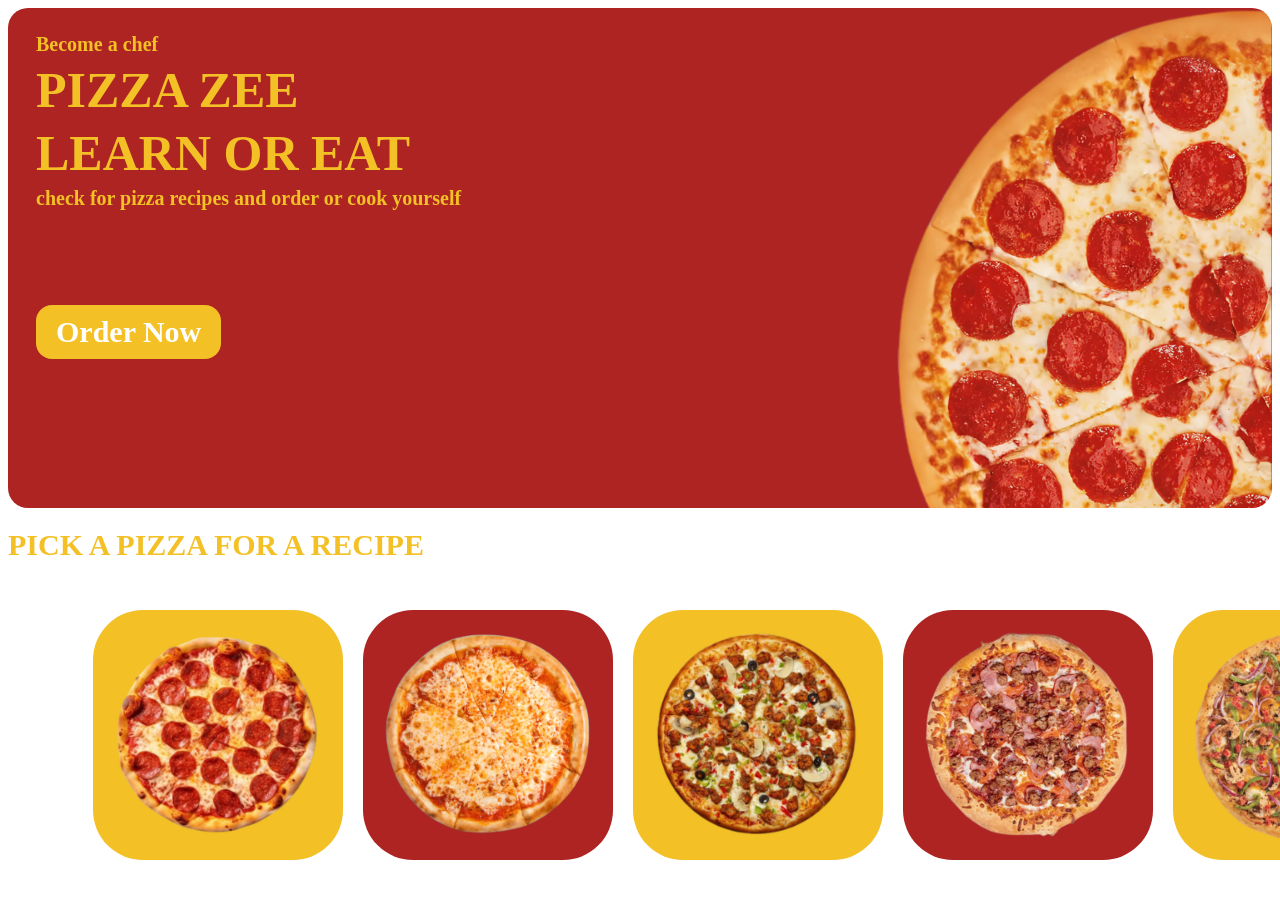
==== index.html @ 390f1919 "pizza" ====
<!DOCTYPE html>
<html lang="en">
<head>
    <meta charset="UTF-8">
    <meta name="viewport" content="width=device-width, initial-scale=1.0">
    <title> zee pizza </title>
    <style>
    .main { min-height: 50vh;
        background-image: url("image/pizza\ 02\ background.jpg");
    background-size: cover;
color: rgb(243, 192, 38);
    padding: 25px 28px;
    border-radius: 20px;




        }
        .main h1 {
            font-size: 50px;
            text-align: left;
            margin: 0 0 5px 0;
        }
        .main p {
            font-size: 20px;
            text-align: left;
            margin: 0 0 5px 0;
            font-weight: bold;
        }
        .shop-btn   {
            display: inline-block;
            margin-top: 20px;
            padding: 10px 20px;
            background-color: rgb(243, 192, 38);
            justify-content: center;
            align-items: center;
            color: white;
            text-decoration: none;
            font-size: 30px;
            font-weight: bold;
            border-radius: 16px;
            margin-top: 90px;
        }
        .pizza-recipes {
            flex-direction: row;
            display: flex;
            justify-content: center;
            align-items: center;
            margin-top: 20px;
            width: 300px;
            height: 300px;
        }
       
        h2 {
            text-align: left;
            margin-top: 20px;
            font-size: 30px;
            font-weight: bold;
            color: rgb(243, 192, 38);
        }
        .pepperoni-pizza {
            width: 250px;
            height: 250px;
            margin-left: 1200px;
            border-radius: 50px;
        }
        .chicken-pizza {
            width: 250px;
            height: 250px;
            margin-left: 20px;
            border-radius: 50px;
        }
        .margherita-pizza {
            width: 250px;
            height: 250px;
            margin-left: 20px;
            border-radius: 50px;
        }

        .veggie-pizza {
            width: 250px;
            height: 250px;
            margin-left: 20px;
            border-radius: 50px;
        }
        .supreme-pizza {
            width: 250px;
            height: 250px;
            margin-left: 20px;
            border-radius: 50px;
        }
    </style>
</head>
<body>
    <div class="main">
        <p>Become a chef</p>
    <h1>PIZZA ZEE</h1>
    <h1>LEARN OR  EAT</h1>
    <p>check for pizza recipes and order or cook yourself</p>
    <a href="shop.html" class="shop-btn">Order Now</a>
    </div>
    <h2>PICK A PIZZA FOR A RECIPE</h2>
    <div class="pizza-recipes">
        <a href="pepporoni.html"><img src="image/pepperoni.jpg" alt="Pepperoni Pizza" class="pepperoni-pizza"></a>
        <a href="margherita-pizza.html"><img src="image/margharita-pizza.jpg" alt="Margherita Pizza" class="margherita-pizza"></a>
        <a href="chicken-pizza.html"><img src="image/chicken ranch.jpg" alt="Chicken Pizza" class="chicken-pizza"></a>
        <a href="supreme-pizza.html"><img src="image/supreme-pizza.jpg" alt="Supreme Pizza" class="supreme-pizza"></a>
        <a href="veggie-pizza.html"><img src="image/veggie-pizza.jpg" alt="Veggie Pizza" class="veggie-pizza"></a>
        
    </div>
</body>
</html>
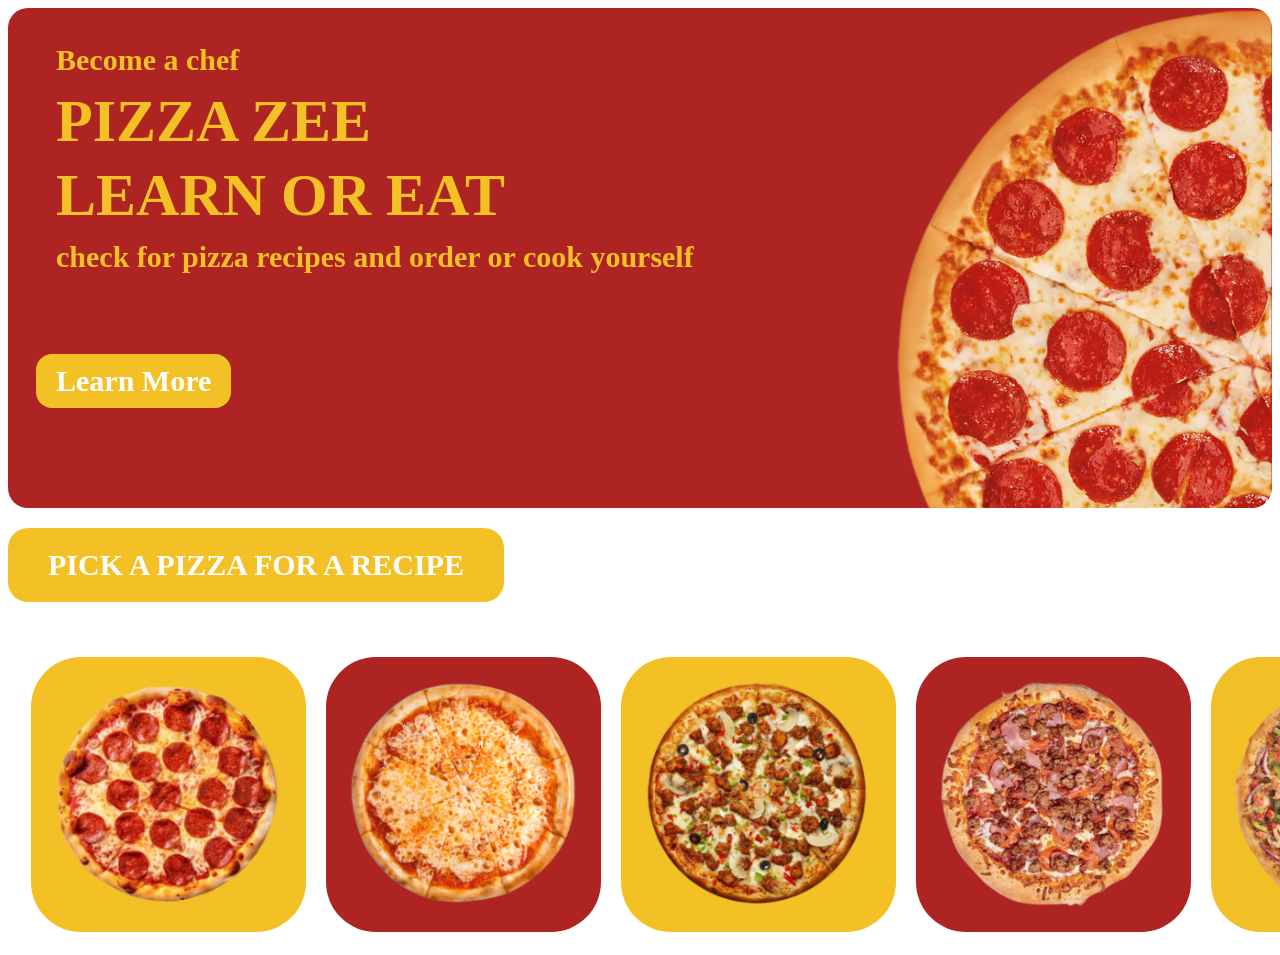
==== commit d8e789a3: "hi" ====
--- a/index.html
+++ b/index.html
@@ -3,7 +3,7 @@
 <head>
     <meta charset="UTF-8">
     <meta name="viewport" content="width=device-width, initial-scale=1.0">
-    <title> zee pizza </title>
+    <title> Zee Pizza</title>
     <style>
     .main { min-height: 50vh;
         background-image: url("image/pizza\ 02\ background.jpg");
@@ -17,19 +17,18 @@
 
         }
         .main h1 {
-            font-size: 50px;
+            font-size: 60px;
             text-align: left;
-            margin: 0 0 5px 0;
+            margin: 0 0 5px 20px;
         }
         .main p {
-            font-size: 20px;
+            font-size: 30px;
             text-align: left;
-            margin: 0 0 5px 0;
+            margin: 10px 0 10px 20px;
             font-weight: bold;
         }
         .shop-btn   {
             display: inline-block;
-            margin-top: 20px;
             padding: 10px 20px;
             background-color: rgb(243, 192, 38);
             justify-content: center;
@@ -39,7 +38,7 @@
             font-size: 30px;
             font-weight: bold;
             border-radius: 16px;
-            margin-top: 90px;
+            margin-top: 70px;
         }
         .pizza-recipes {
             flex-direction: row;
@@ -56,38 +55,50 @@
             margin-top: 20px;
             font-size: 30px;
             font-weight: bold;
-            color: rgb(243, 192, 38);
+            color: rgb(255, 255, 255);
+            display:inline-block;
+            background-color: rgb(243, 192, 38);
+            border-radius: 20px;
+            padding: 20px 40px;
+
         }
         .pepperoni-pizza {
-            width: 250px;
-            height: 250px;
+            width: 275px;
+            height: 275px;
             margin-left: 1200px;
             border-radius: 50px;
         }
         .chicken-pizza {
-            width: 250px;
-            height: 250px;
+            width: 275px;
+            height: 275px;
             margin-left: 20px;
             border-radius: 50px;
         }
         .margherita-pizza {
-            width: 250px;
-            height: 250px;
+            width: 275px;
+            height: 275px;
             margin-left: 20px;
             border-radius: 50px;
         }
 
         .veggie-pizza {
-            width: 250px;
-            height: 250px;
+            width: 275px;
+            height: 275px;
             margin-left: 20px;
             border-radius: 50px;
         }
         .supreme-pizza {
-            width: 250px;
-            height: 250px;
+            width: 275px;
+            height: 275px;
             margin-left: 20px;
             border-radius: 50px;
+        }
+        .font {
+            display: flex;
+            justify-content: left;
+            align-items: left;
+            margin: 10px 10px 10px 20px;
+            size: 200px;
         }
     </style>
 </head>
@@ -97,7 +108,7 @@
     <h1>PIZZA ZEE</h1>
     <h1>LEARN OR  EAT</h1>
     <p>check for pizza recipes and order or cook yourself</p>
-    <a href="shop.html" class="shop-btn">Order Now</a>
+    <a href="shop.html" class="shop-btn">Learn More</a>
     </div>
     <h2>PICK A PIZZA FOR A RECIPE</h2>
     <div class="pizza-recipes">
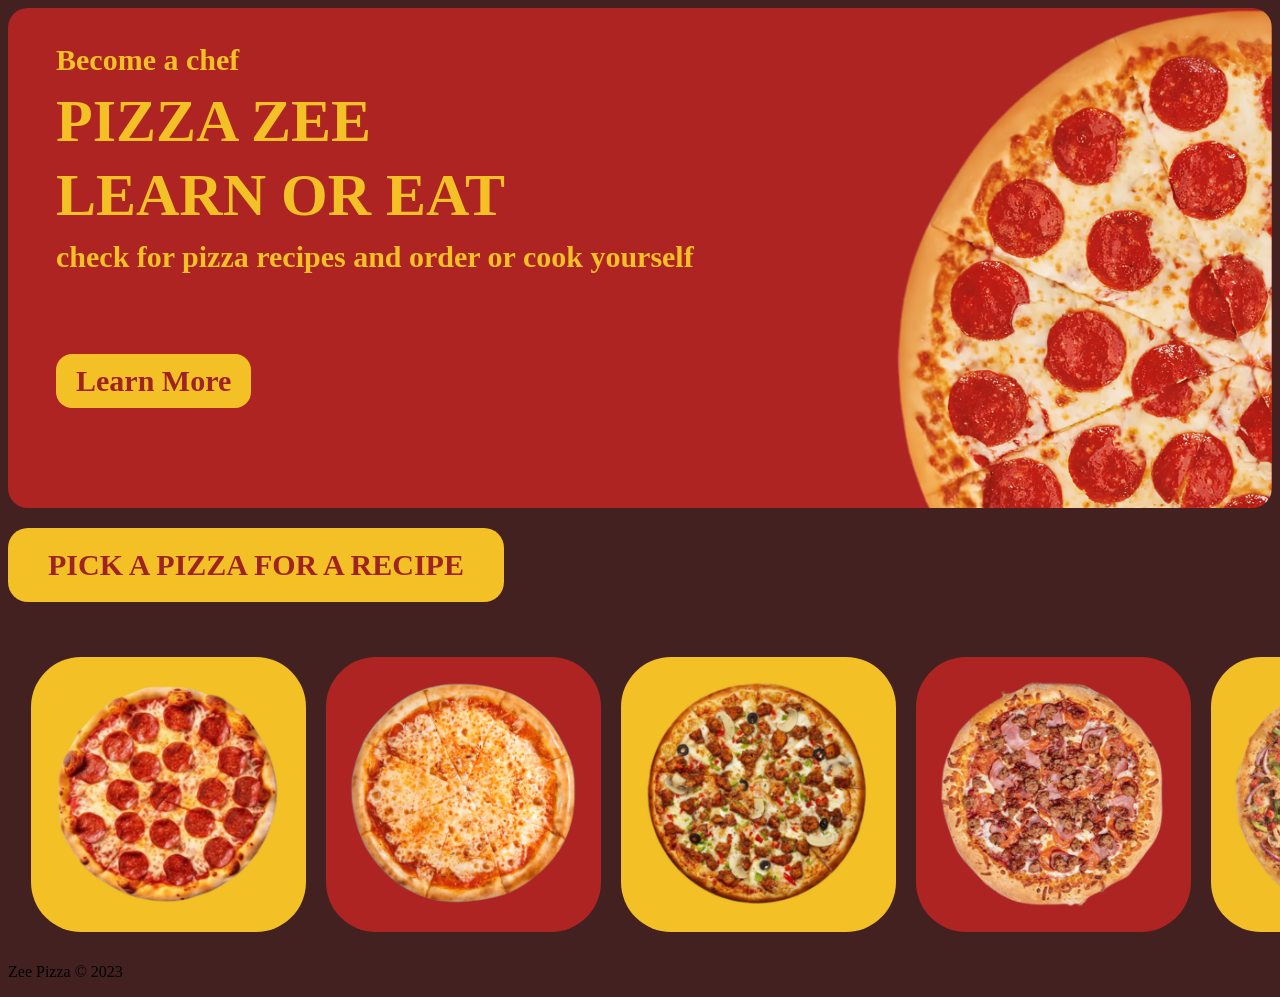
==== commit ad4065da: "new" ====
--- a/index.html
+++ b/index.html
@@ -33,12 +33,13 @@
             background-color: rgb(243, 192, 38);
             justify-content: center;
             align-items: center;
-            color: white;
+            color: rgb(160, 35, 35);
             text-decoration: none;
             font-size: 30px;
             font-weight: bold;
             border-radius: 16px;
             margin-top: 70px;
+            margin-left: 20px;
         }
         .pizza-recipes {
             flex-direction: row;
@@ -55,7 +56,7 @@
             margin-top: 20px;
             font-size: 30px;
             font-weight: bold;
-            color: rgb(255, 255, 255);
+            color: rgb(160, 35, 35);
             display:inline-block;
             background-color: rgb(243, 192, 38);
             border-radius: 20px;
@@ -100,6 +101,21 @@
             margin: 10px 10px 10px 20px;
             size: 200px;
         }
+        body {
+            background-color: rgb(67, 33, 33);
+        }
+        .footer {
+            background-color: rgb(0, 0, 0);
+            color: rgb(255, 255, 255);
+            text-align: center;
+            padding: 10px;
+            position: fixed;
+            bottom: 0;
+            left: 0;
+            width: 100%;
+            display: flex;
+            
+        }
     </style>
 </head>
 <body>
@@ -119,5 +135,8 @@
         <a href="veggie-pizza.html"><img src="image/veggie-pizza.jpg" alt="Veggie Pizza" class="veggie-pizza"></a>
         
     </div>
+    <footer>
+        <p>Zee Pizza &copy; 2023</p>
+    </footer>
 </body>
 </html>
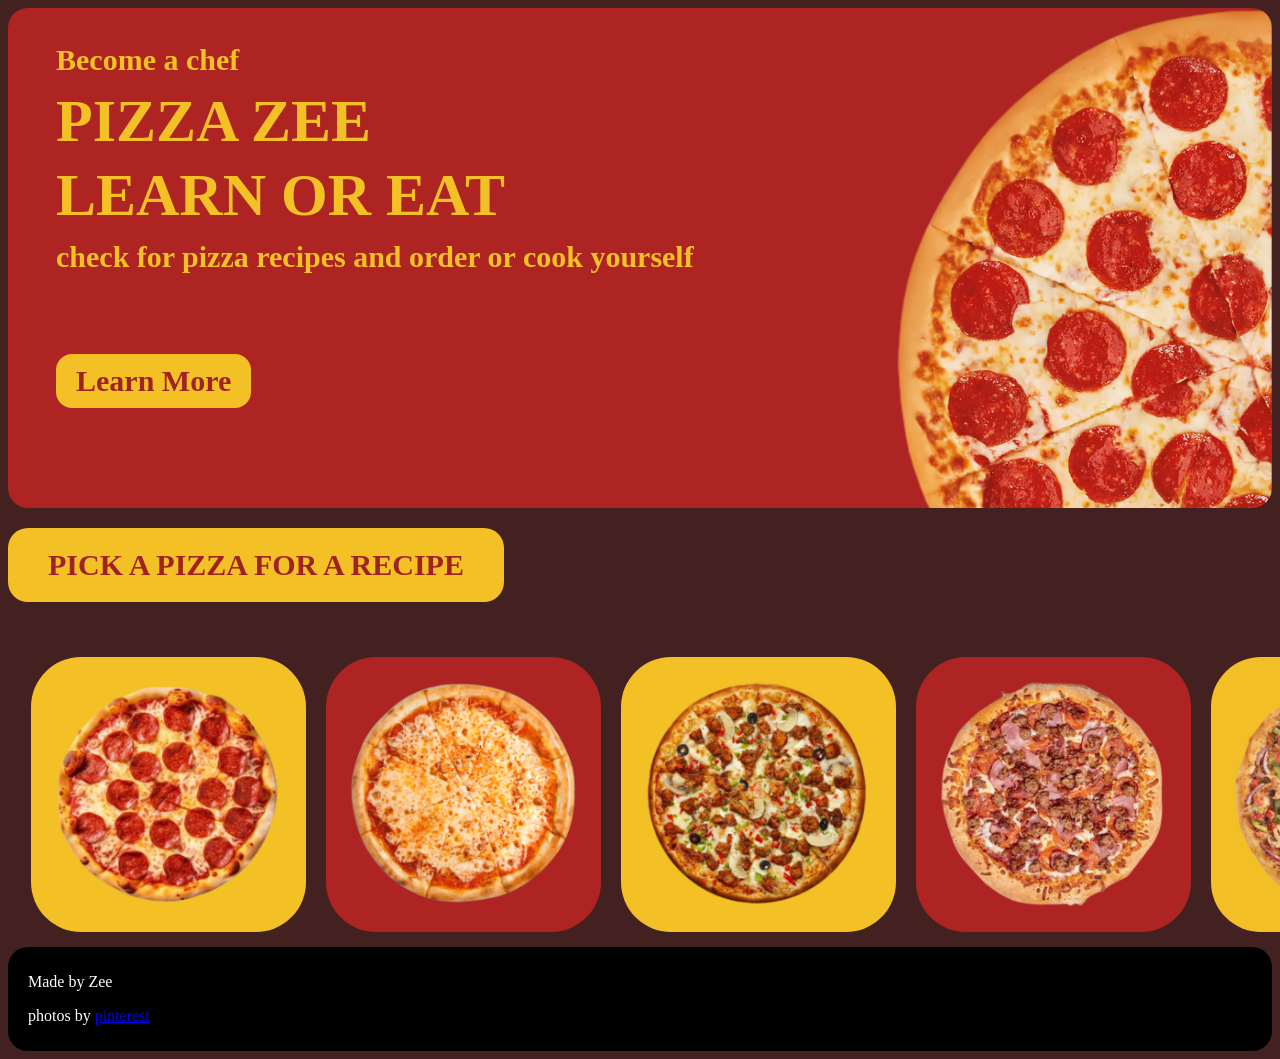
==== commit 32de05fd: "new" ====
--- a/index.html
+++ b/index.html
@@ -104,18 +104,13 @@
         body {
             background-color: rgb(67, 33, 33);
         }
-        .footer {
-            background-color: rgb(0, 0, 0);
+        .fontt{
             color: rgb(255, 255, 255);
-            text-align: center;
-            padding: 10px;
-            position: fixed;
-            bottom: 0;
-            left: 0;
-            width: 100%;
-            display: flex;
-            
-        }
+            text-decoration: none;
+            background-color: black;
+            padding: 10px 20px;
+            border-radius: 20px;}
+     
     </style>
 </head>
 <body>
@@ -135,8 +130,8 @@
         <a href="veggie-pizza.html"><img src="image/veggie-pizza.jpg" alt="Veggie Pizza" class="veggie-pizza"></a>
         
     </div>
-    <footer>
-        <p>Zee Pizza &copy; 2023</p>
-    </footer>
-</body>
+    <div class="fontt">
+   <p>Made by Zee</p>
+   <p>photos by <a href="https://www.pinterest.com/">pinterest</a></p>
+    </div>
 </html>
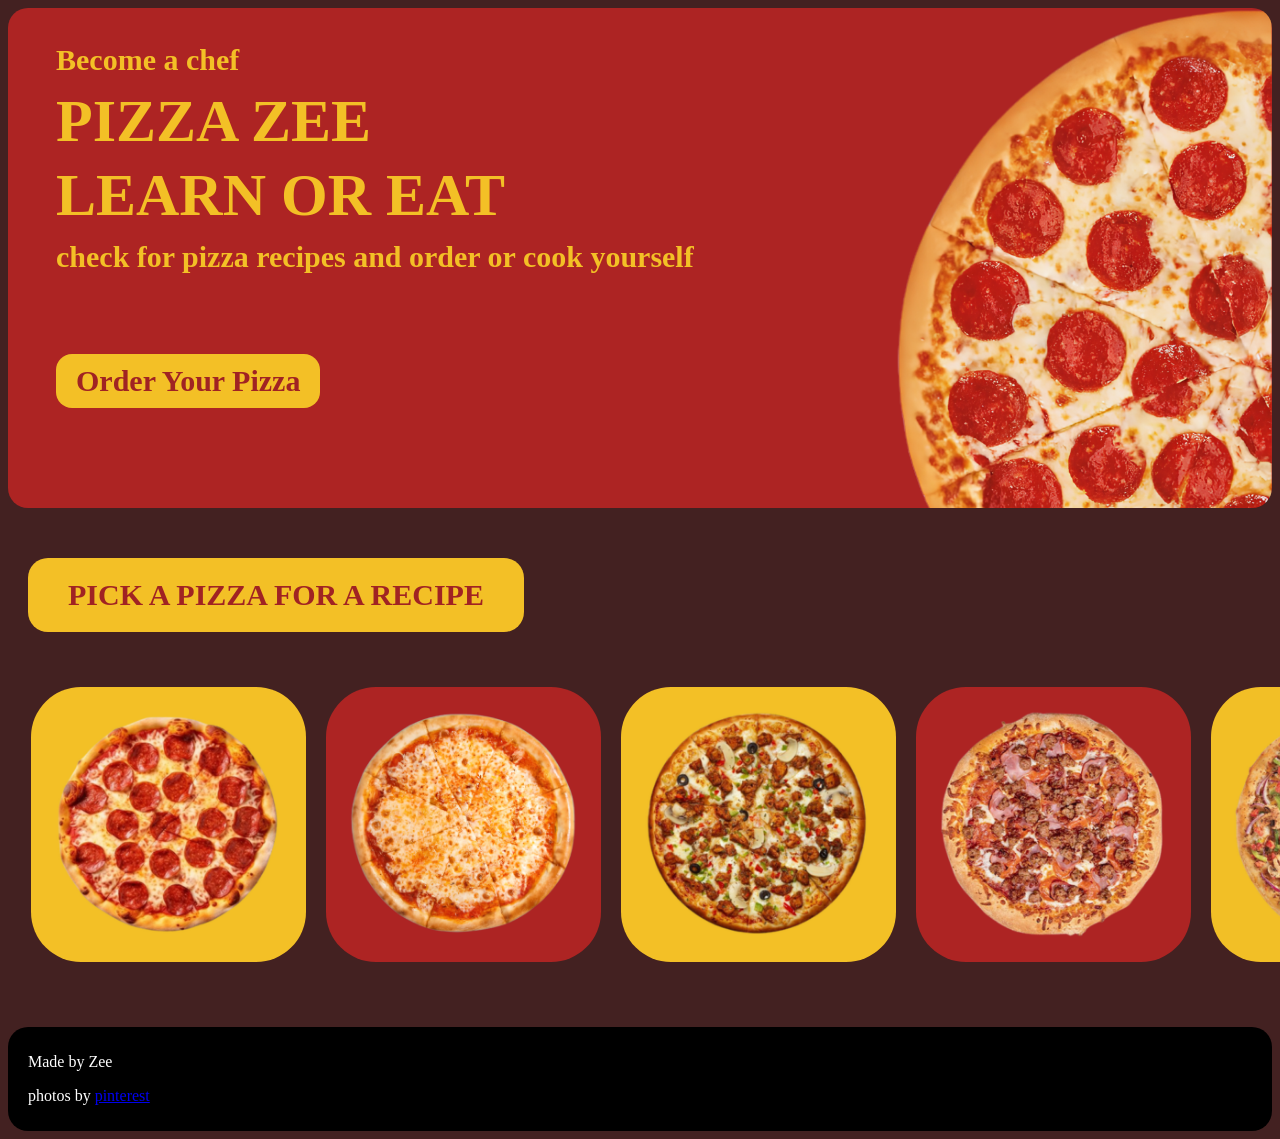
==== commit 627f52f4: "update" ====
--- a/index.html
+++ b/index.html
@@ -53,8 +53,9 @@
        
         h2 {
             text-align: left;
-            margin-top: 20px;
+            margin-top: 50px;
             font-size: 30px;
+            margin-left :20px;
             font-weight: bold;
             color: rgb(160, 35, 35);
             display:inline-block;
@@ -109,7 +110,8 @@
             text-decoration: none;
             background-color: black;
             padding: 10px 20px;
-            border-radius: 20px;}
+            border-radius: 20px;
+        margin-top: 50px;}
      
     </style>
 </head>
@@ -119,7 +121,7 @@
     <h1>PIZZA ZEE</h1>
     <h1>LEARN OR  EAT</h1>
     <p>check for pizza recipes and order or cook yourself</p>
-    <a href="shop.html" class="shop-btn">Learn More</a>
+    <a href="shop.html" class="shop-btn">Order Your Pizza</a>
     </div>
     <h2>PICK A PIZZA FOR A RECIPE</h2>
     <div class="pizza-recipes">
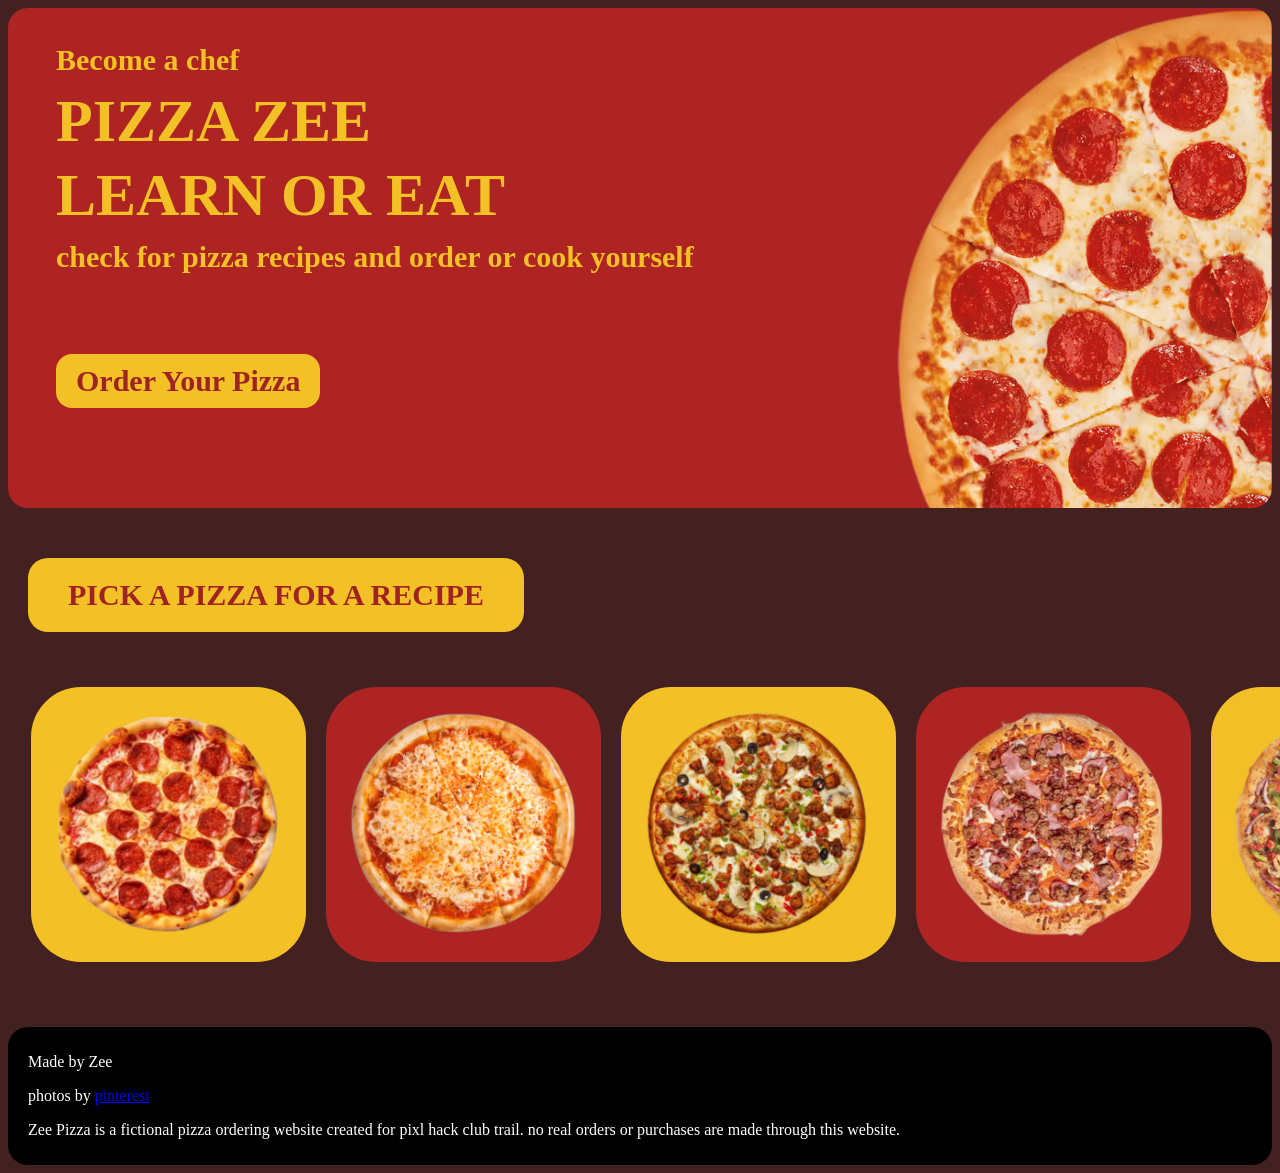
==== commit 57caeba2: "i have added a new paragraph to the idex.html and i have used java script to show selected pizza in " ====
--- a/index.html
+++ b/index.html
@@ -135,5 +135,6 @@
     <div class="fontt">
    <p>Made by Zee</p>
    <p>photos by <a href="https://www.pinterest.com/">pinterest</a></p>
+   <p>Zee Pizza is a fictional pizza ordering website created for pixl hack club trail. no real orders or purchases are made through this website.</p>
     </div>
 </html>
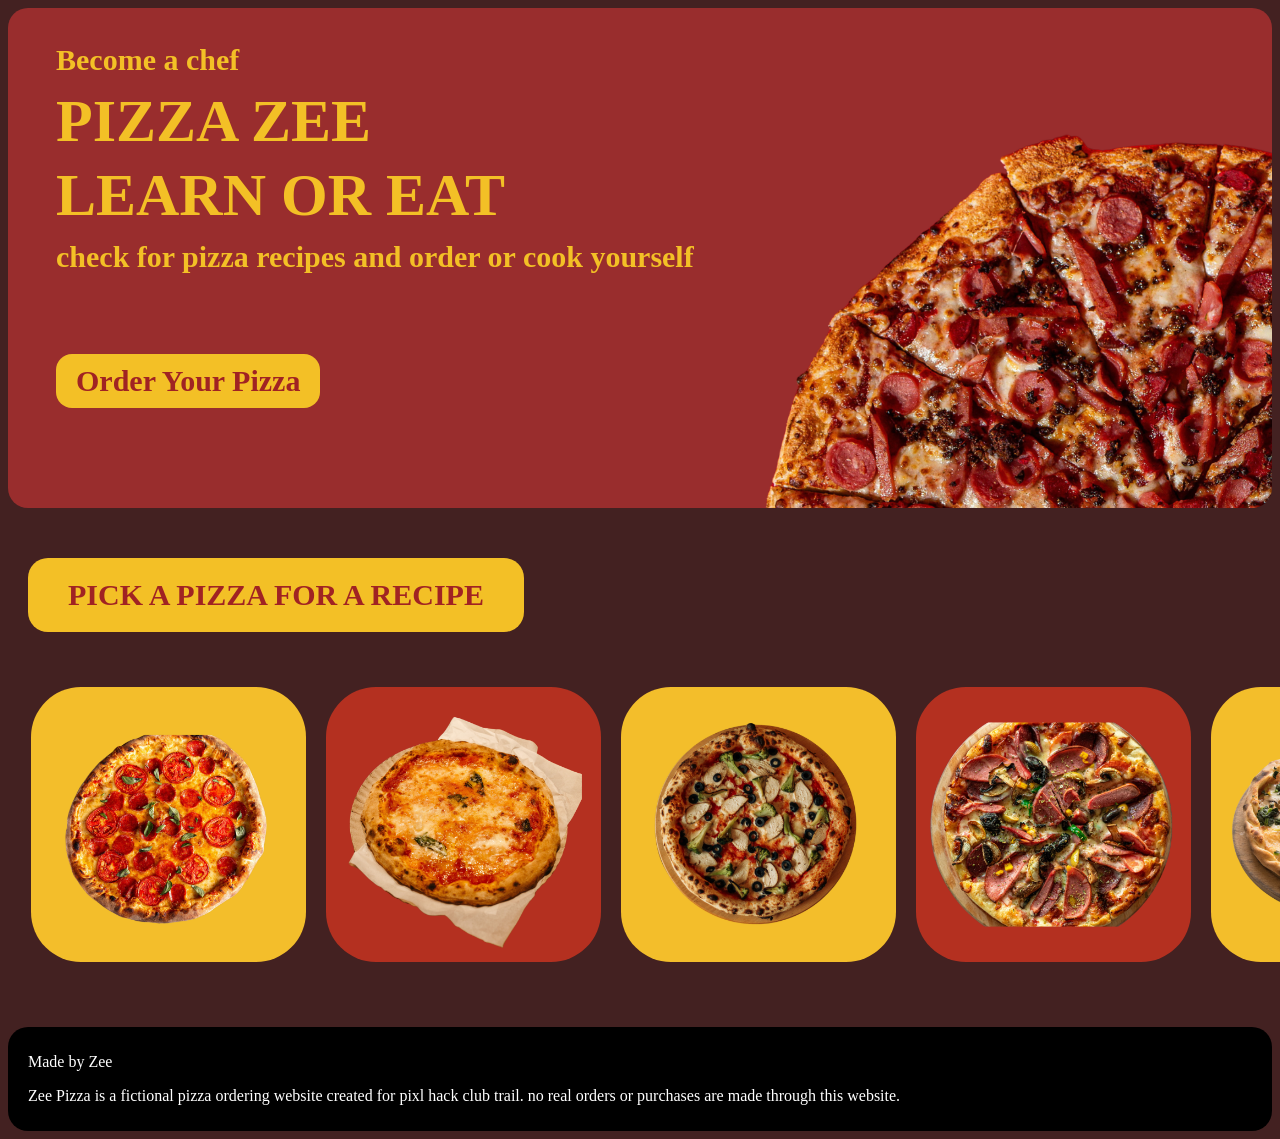
==== commit 34ec2bed: "i have replaced the photos with new photos" ====
--- a/index.html
+++ b/index.html
@@ -4,116 +4,7 @@
     <meta charset="UTF-8">
     <meta name="viewport" content="width=device-width, initial-scale=1.0">
     <title> Zee Pizza</title>
-    <style>
-    .main { min-height: 50vh;
-        background-image: url("image/pizza\ 02\ background.jpg");
-    background-size: cover;
-color: rgb(243, 192, 38);
-    padding: 25px 28px;
-    border-radius: 20px;
-
-
-
-
-        }
-        .main h1 {
-            font-size: 60px;
-            text-align: left;
-            margin: 0 0 5px 20px;
-        }
-        .main p {
-            font-size: 30px;
-            text-align: left;
-            margin: 10px 0 10px 20px;
-            font-weight: bold;
-        }
-        .shop-btn   {
-            display: inline-block;
-            padding: 10px 20px;
-            background-color: rgb(243, 192, 38);
-            justify-content: center;
-            align-items: center;
-            color: rgb(160, 35, 35);
-            text-decoration: none;
-            font-size: 30px;
-            font-weight: bold;
-            border-radius: 16px;
-            margin-top: 70px;
-            margin-left: 20px;
-        }
-        .pizza-recipes {
-            flex-direction: row;
-            display: flex;
-            justify-content: center;
-            align-items: center;
-            margin-top: 20px;
-            width: 300px;
-            height: 300px;
-        }
-       
-        h2 {
-            text-align: left;
-            margin-top: 50px;
-            font-size: 30px;
-            margin-left :20px;
-            font-weight: bold;
-            color: rgb(160, 35, 35);
-            display:inline-block;
-            background-color: rgb(243, 192, 38);
-            border-radius: 20px;
-            padding: 20px 40px;
-
-        }
-        .pepperoni-pizza {
-            width: 275px;
-            height: 275px;
-            margin-left: 1200px;
-            border-radius: 50px;
-        }
-        .chicken-pizza {
-            width: 275px;
-            height: 275px;
-            margin-left: 20px;
-            border-radius: 50px;
-        }
-        .margherita-pizza {
-            width: 275px;
-            height: 275px;
-            margin-left: 20px;
-            border-radius: 50px;
-        }
-
-        .veggie-pizza {
-            width: 275px;
-            height: 275px;
-            margin-left: 20px;
-            border-radius: 50px;
-        }
-        .supreme-pizza {
-            width: 275px;
-            height: 275px;
-            margin-left: 20px;
-            border-radius: 50px;
-        }
-        .font {
-            display: flex;
-            justify-content: left;
-            align-items: left;
-            margin: 10px 10px 10px 20px;
-            size: 200px;
-        }
-        body {
-            background-color: rgb(67, 33, 33);
-        }
-        .fontt{
-            color: rgb(255, 255, 255);
-            text-decoration: none;
-            background-color: black;
-            padding: 10px 20px;
-            border-radius: 20px;
-        margin-top: 50px;}
-     
-    </style>
+    <link rel="stylesheet" href="style.css">
 </head>
 <body>
     <div class="main">
@@ -125,16 +16,15 @@
     </div>
     <h2>PICK A PIZZA FOR A RECIPE</h2>
     <div class="pizza-recipes">
-        <a href="pepporoni.html"><img src="image/pepperoni.jpg" alt="Pepperoni Pizza" class="pepperoni-pizza"></a>
-        <a href="margherita-pizza.html"><img src="image/margharita-pizza.jpg" alt="Margherita Pizza" class="margherita-pizza"></a>
-        <a href="chicken-pizza.html"><img src="image/chicken ranch.jpg" alt="Chicken Pizza" class="chicken-pizza"></a>
-        <a href="supreme-pizza.html"><img src="image/supreme-pizza.jpg" alt="Supreme Pizza" class="supreme-pizza"></a>
-        <a href="veggie-pizza.html"><img src="image/veggie-pizza.jpg" alt="Veggie Pizza" class="veggie-pizza"></a>
+        <a href="pepporoni.html"><img src="image/pepperoni(photo).png" alt="Pepperoni Pizza" class="pepperoni-pizza"></a>
+        <a href="margherita-pizza.html"><img src="image/margherita(photo).png" alt="Margherita Pizza" class="margherita-pizza"></a>
+        <a href="chicken-pizza.html"><img src="image/chicken(photo).png" alt="Chicken Pizza" class="chicken-pizza"></a>
+        <a href="supreme-pizza.html"><img src="image/supreme(photo).png" alt="Supreme Pizza" class="supreme-pizza"></a>
+        <a href="veggie-pizza.html"><img src="image/veggie(photo).png" alt="Veggie Pizza" class="veggie-pizza"></a>
         
     </div>
     <div class="fontt">
    <p>Made by Zee</p>
-   <p>photos by <a href="https://www.pinterest.com/">pinterest</a></p>
    <p>Zee Pizza is a fictional pizza ordering website created for pixl hack club trail. no real orders or purchases are made through this website.</p>
     </div>
 </html>
--- a/style.css
+++ b/style.css
@@ -0,0 +1,109 @@
+
+    .main { min-height: 50vh;
+        background-image: url("image/pizza(photo).png");
+    background-size: cover;
+color: rgb(243, 192, 38);
+    padding: 25px 28px;
+    border-radius: 20px;
+
+
+
+
+        }
+        .main h1 {
+            font-size: 60px;
+            text-align: left;
+            margin: 0 0 5px 20px;
+        }
+        .main p {
+            font-size: 30px;
+            text-align: left;
+            margin: 10px 0 10px 20px;
+            font-weight: bold;
+        }
+        .shop-btn   {
+            display: inline-block;
+            padding: 10px 20px;
+            background-color: rgb(243, 192, 38);
+            justify-content: center;
+            align-items: center;
+            color: rgb(160, 35, 35);
+            text-decoration: none;
+            font-size: 30px;
+            font-weight: bold;
+            border-radius: 16px;
+            margin-top: 70px;
+            margin-left: 20px;
+        }
+        .pizza-recipes {
+            flex-direction: row;
+            display: flex;
+            justify-content: center;
+            align-items: center;
+            margin-top: 20px;
+            width: 300px;
+            height: 300px;
+        }
+       
+        h2 {
+            text-align: left;
+            margin-top: 50px;
+            font-size: 30px;
+            margin-left :20px;
+            font-weight: bold;
+            color: rgb(160, 35, 35);
+            display:inline-block;
+            background-color: rgb(243, 192, 38);
+            border-radius: 20px;
+            padding: 20px 40px;
+
+        }
+        .pepperoni-pizza {
+            width: 275px;
+            height: 275px;
+            margin-left: 1200px;
+            border-radius: 50px;
+        }
+        .chicken-pizza {
+            width: 275px;
+            height: 275px;
+            margin-left: 20px;
+            border-radius: 50px;
+        }
+        .margherita-pizza {
+            width: 275px;
+            height: 275px;
+            margin-left: 20px;
+            border-radius: 50px;
+        }
+
+        .veggie-pizza {
+            width: 275px;
+            height: 275px;
+            margin-left: 20px;
+            border-radius: 50px;
+        }
+        .supreme-pizza {
+            width: 275px;
+            height: 275px;
+            margin-left: 20px;
+            border-radius: 50px;
+        }
+        .font {
+            display: flex;
+            justify-content: left;
+            align-items: left;
+            margin: 10px 10px 10px 20px;
+            size: 200px;
+        }
+        body {
+            background-color: rgb(67, 33, 33);
+        }
+        .fontt{
+            color: rgb(255, 255, 255);
+            text-decoration: none;
+            background-color: black;
+            padding: 10px 20px;
+            border-radius: 20px;
+        margin-top: 50px;}
+     
